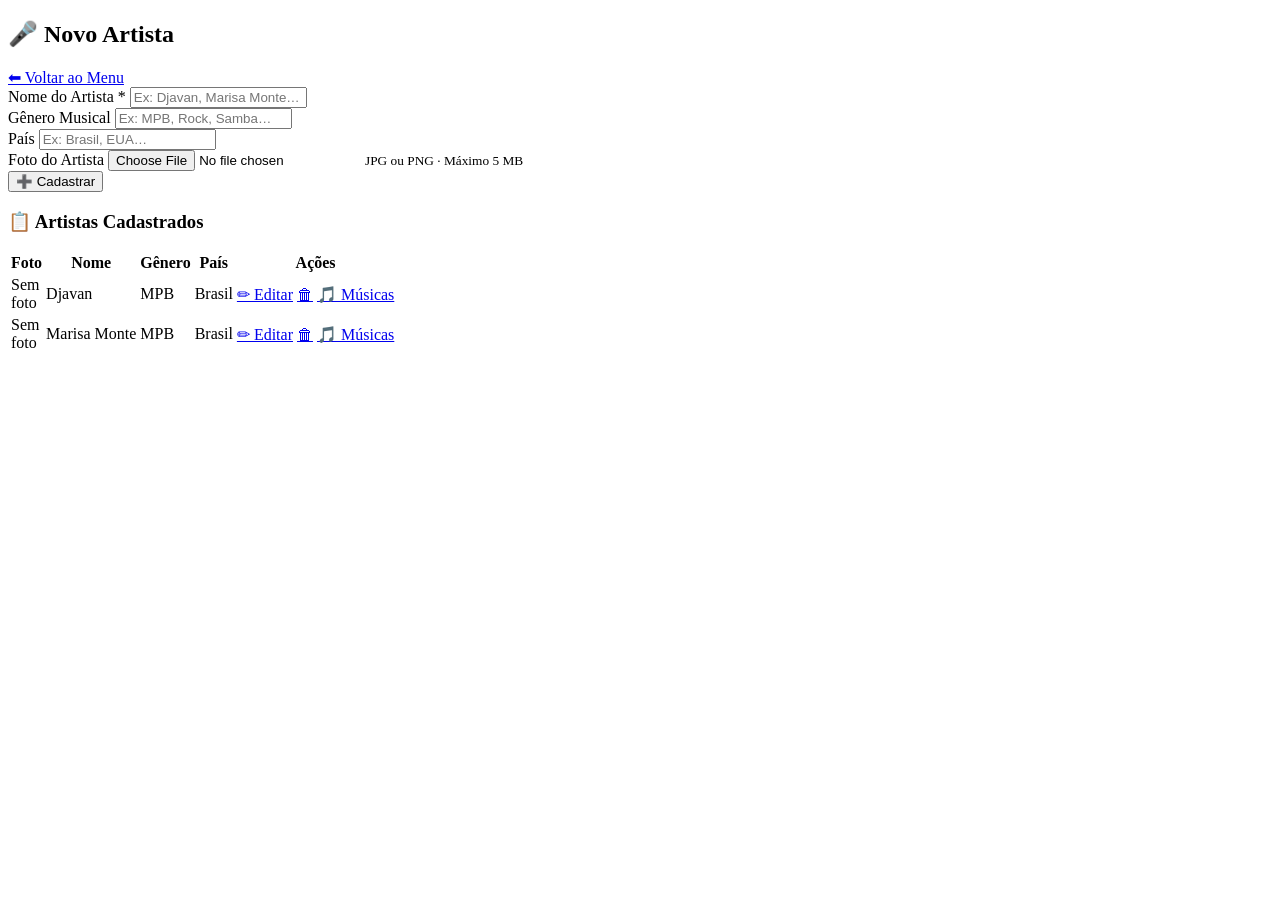
==== cadastro_artista.html @ 820b4043 "Create cadastro_artista.html" ====
<!DOCTYPE html>
<html lang="pt-br">
<head>
    <meta charset="UTF-8">
    <meta name="viewport" content="width=device-width, initial-scale=1.0">
    <title>Novo Artista — Sistema Musical</title>
    <link rel="icon" href="data:image/svg+xml,<svg xmlns=%27http://www.w3.org/2000/svg%27 viewBox=%270 0 100 100%27><text y=%27.9em%27 font-size=%2790%27>🎵</text></svg>">
    <link rel="stylesheet" href="styles.css">
</head>
<body>
<div class="container">

    <!-- A mesma barra de título da Biblioteca (o CSS já existe desde a aula 2). -->
    <div class="page-header-bar">
        <h2>🎤  Novo Artista</h2>
        <div class="header-actions">
            <a href="index.html" class="btn-back">⬅ Voltar ao Menu</a>
        </div>
    </div>

    <!--
        FORMULÁRIO DE CADASTRO DO ARTISTA (o "criador")
        method="post": envia os dados escondidos. É o certo para cadastrar.
        enctype="multipart/form-data": OBRIGATÓRIO para enviar arquivo (a foto).
        Não muda nada na tela, mas sem ele a foto não chega ao PHP na Sprint 2.
    -->
    <form method="post" action="#" enctype="multipart/form-data">

        <!-- form-grid: o CSS transforma em 2 colunas (grid 1fr 1fr). Os campos se encaixam 2 por linha. -->
        <div class="form-grid">

            <div class="form-group">
                <!-- O * vermelho avisa que o campo é obrigatório. A cor vem da variável --red. -->
                <label for="nome">Nome do Artista <span style="color:var(--red)">*</span></label>
                <!-- required: o navegador não deixa cadastrar sem nome. -->
                <input type="text" id="nome" name="nome"
                       required placeholder="Ex: Djavan, Marisa Monte…">
            </div>

            <div class="form-group">
                <!-- Campo opcional (sem required). -->
                <label for="genero">Gênero Musical</label>
                <input type="text" id="genero" name="genero"
                       placeholder="Ex: MPB, Rock, Samba…">
            </div>

            <div class="form-group">
                <label for="pais">País</label>
                <input type="text" id="pais" name="pais"
                       placeholder="Ex: Brasil, EUA…">
            </div>

            <div class="form-group">
                <label for="imagem">Foto do Artista</label>
                <!-- type="file": abre a janela para escolher um arquivo.
                     accept="image/*": mostra só imagens. -->
                <input type="file" id="imagem" name="imagem" accept="image/*">
                <!-- small: texto pequeno de ajuda embaixo do campo. -->
                <small>JPG ou PNG · Máximo 5 MB</small>
            </div>

        </div><!-- fim .form-grid -->

        <!-- form-actions: a área dos botões do formulário (flex). -->
        <div class="form-actions">
            <button type="submit" class="btn-primary">➕  Cadastrar</button>
        </div>
    </form>


    <!-- ========== TABELA DE ARTISTAS (dados fixos nesta fase) ==========
         Usa as MESMAS classes da tabela da Biblioteca: o visual já vem pronto. -->
    <h3>📋  Artistas Cadastrados</h3>   <!-- h3: subtítulo da tabela -->

    <div class="table-container">
        <table>
            <thead>
                <tr>
                    <th class="col-foto">Foto</th>
                    <th>Nome</th>
                    <th>Gênero</th>
                    <th>País</th>
                    <th class="col-acoes">Ações</th>
                </tr>
            </thead>
            <tbody>
                <!-- Cada tr = um artista. -->
                <tr>
                    <td><div class="no-image">Sem<br>foto</div></td>
                    <td>Djavan</td>
                    <td>MPB</td>
                    <td>Brasil</td>
                    <td>
                        <div class="action-buttons">
                            <a href="#" class="btn-edit">✏  Editar</a>
                            <a href="#" class="btn-delete">🗑</a>
                            <!-- btn-music (verde): leva ao cadastro das músicas DESTE artista. -->
                            <a href="cadastro_musica.html" class="btn-music">🎵  Músicas</a>
                        </div>
                    </td>
                </tr>
                <tr>
                    <td><div class="no-image">Sem<br>foto</div></td>
                    <td>Marisa Monte</td>
                    <td>MPB</td>
                    <td>Brasil</td>
                    <td>
                        <div class="action-buttons">
                            <a href="#" class="btn-edit">✏  Editar</a>
                            <a href="#" class="btn-delete">🗑</a>
                            <a href="cadastro_musica.html" class="btn-music">🎵  Músicas</a>
                        </div>
                    </td>
                </tr>
            </tbody>
        </table>
    </div>

</div>
</body>
</html>
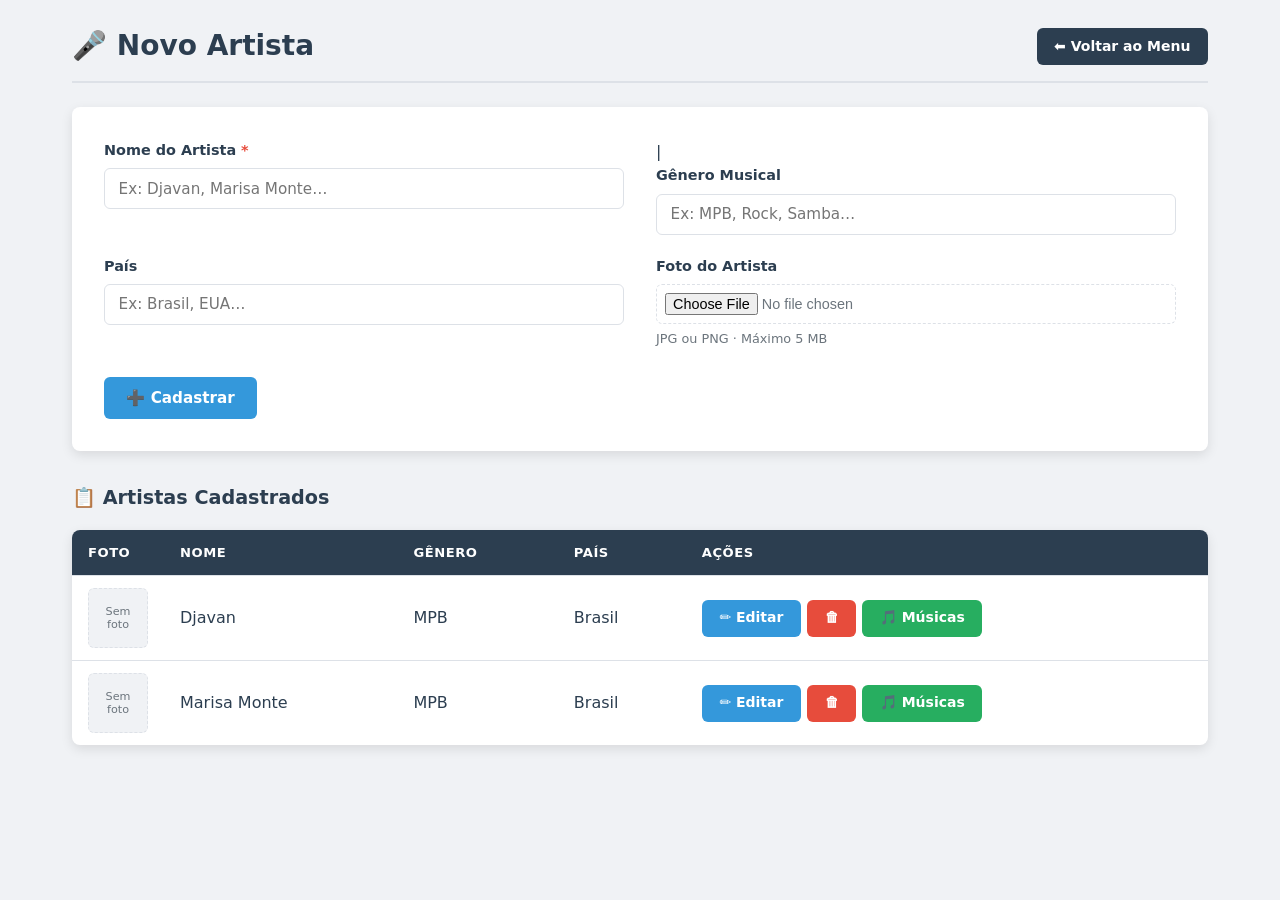
==== commit c1e39fea: "Update cadastro_artista.html" ====
--- a/cadastro_artista.html
+++ b/cadastro_artista.html
@@ -38,7 +38,7 @@
             </div>
 
             <div class="form-group">
-                <!-- Campo opcional (sem required). -->
+                <!-- Campo opcional (sem required). -->|
                 <label for="genero">Gênero Musical</label>
                 <input type="text" id="genero" name="genero"
                        placeholder="Ex: MPB, Rock, Samba…">
--- a/styles.css
+++ b/styles.css
@@ -0,0 +1,654 @@
+/* Cole cada bloco na seção indicada no comentário [AULA N]. A ordem no arquivo completo é a do print da aula 4. */
+/* =============================================
+SISTEMA MUSICAL: Folha de Estilos Principal
+=============================================
+Um único arquivo para TODAS as telas. Ele cresce a cada aula:
+Aula 1: base, formulário, botões, login e menu
+Aula 2: títulos, barra de título, cores dos botões, tabelas e filtros
+Aula 3: formulário em grade, campo de foto e botão de músicas
+Aula 4: url e textarea, campo "full", utilitários e celular
+============================================= */
+
+
+/* -----------------------------------------------
+1. VARIÁVEIS E RESET  [AULA 1]
+----------------------------------------------- */
+/* :root guarda as variáveis. Escrevemos o valor UMA vez e usamos
+em todo lugar com var(--nome). Para mudar a identidade visual do
+sistema, basta trocar as cores aqui. */
+:root {
+--primary:     #2c3e50;   /* azul bem escuro: títulos, cabeçalho da tabela */
+--blue:        #3498db;   /* azul: botão principal e editar */
+--blue-dark:   #2980b9;   /* azul escuro: hover */
+--green:       #27ae60;   /* verde: botão de músicas */
+--red:         #e74c3c;   /* vermelho: excluir e o * de obrigatório */
+--red-dark:    #c0392b;
+--bg:          #f0f2f5;   /* fundo cinza claro da página */
+--surface:     #ffffff;   /* fundo dos cartões */
+--border:      #dde1e7;   /* cor das bordas */
+--text:        #2c3e50;
+--text-muted:  #6c757d;   /* texto cinza, menos importante */
+--shadow-sm:   0 1px 3px rgba(0,0,0,.08);    /* sombra fraca */
+--shadow-md:   0 4px 12px rgba(0,0,0,.10);   /* sombra média */
+--radius:      8px;       /* arredondamento dos cantos */
+--font:        'Segoe UI', system-ui, -apple-system, sans-serif;
+}
+
+/* Reset: zera as margens que o navegador coloca sozinho.
+box-sizing: border-box faz a largura já incluir padding e borda. */
+*, *::before, *::after {
+margin: 0;
+padding: 0;
+box-sizing: border-box;
+}
+
+/* A página inteira: fonte, fundo e cor do texto. */
+body {
+font-family: var(--font);
+background-color: var(--bg);
+color: var(--text);
+line-height: 1.6;          /* espaço entre as linhas do texto */
+min-height: 100vh;         /* no mínimo a altura toda da tela */
+}
+
+
+/* -----------------------------------------------
+2. FORMULÁRIOS  [AULA 1]
+Base usada por TODAS as telas que têm <form>.
+----------------------------------------------- */
+/* Todo formulário vira um cartão branco com sombra. */
+form {
+background: var(--surface);
+padding: 2rem;
+border-radius: var(--radius);
+box-shadow: var(--shadow-md);
+margin-bottom: 2rem;
+}
+
+/* Espaço embaixo de cada grupo (rótulo + campo). */
+.form-group {
+margin-bottom: 1.25rem;
+
+}
+
+/* display: block coloca o rótulo numa linha só dele, em cima do campo. */
+label {
+display: block;
+margin-bottom: .4rem;
+font-size: .9rem;
+font-weight: 600;
+color: var(--primary);
+}
+
+/* Os campos ocupam a largura toda e ganham borda fina.
+textarea e select já ficam prontos para as próximas telas. */
+input[type="text"],
+input[type="password"],
+textarea,
+select {
+width: 100%;
+padding: .65rem .85rem;
+border: 1.5px solid var(--border);
+border-radius: 6px;
+font-size: .95rem;
+font-family: var(--font);   /* sem isso, campos usam outra fonte */
+color: var(--text);
+background: var(--surface);
+transition: border-color .2s, box-shadow .2s;   /* muda suave */
+}
+
+/* :focus = quando a pessoa clica no campo. A borda fica azul. */
+input:focus,
+textarea:focus,
+select:focus {
+outline: none;
+border-color: var(--blue);
+box-shadow: 0 0 0 3px rgba(52,152,219,.15);
+}
+
+
+/* -----------------------------------------------
+3. BOTÕES  [AULA 1, cores novas nas aulas 2 e 3]
+----------------------------------------------- */
+/* Seletor em grupo (vírgulas): TODOS os botões do sistema têm o
+mesmo formato. Cada um ganha a sua cor mais abaixo. */
+.btn-primary,
+.btn-edit,
+.btn-delete,
+.btn-music,
+.btn-back,
+.btn-youtube {
+display: inline-flex;          /* ícone e texto alinhados */
+align-items: center;
+justify-content: center;
+gap: .35rem;
+padding: .55rem 1.1rem;
+border: none;
+border-radius: 6px;
+font-size: .875rem;
+font-weight: 600;
+font-family: var(--font);
+cursor: pointer;               /* mãozinha no mouse */
+text-decoration: none;         /* links sem sublinhado */
+white-space: nowrap;           /* texto não quebra linha */
+transition: background-color .2s, transform .15s, box-shadow .2s;
+line-height: 1.4;
+}
+
+/* Botão principal: azul. No hover escurece e sobe 1px. */
+.btn-primary {
+padding: .65rem 1.4rem;
+font-size: .95rem;
+background: var(--blue);
+color: #fff;
+}
+.btn-primary:hover { background: var(--blue-dark); transform: translateY(-1px); box-shadow: var(--shadow-sm); }
+
+
+/* Voltar e Sair: escuro. */
+.btn-back        { background: var(--primary); color: #fff; }
+.btn-back:hover  { background: #1a252f; }
+
+
+/* -----------------------------------------------
+5. TELA DE LOGIN  [AULA 1]
+----------------------------------------------- */
+/* O body do login vira flex para centralizar o cartão:
+justify-content = horizontal, align-items = vertical. */
+.login-page {
+display: flex;
+justify-content: center;
+align-items: center;
+min-height: 100vh;
+background: var(--bg);
+padding: 1rem;
+}
+
+/* O cartão branco, com no máximo 400px de largura. */
+.login-card {
+background: var(--surface);
+padding: 2.5rem 2rem;
+border-radius: var(--radius);
+box-shadow: var(--shadow-md);
+width: 100%;
+max-width: 400px;
+}
+
+/* O form já é um cartão (seção 2). Dentro do login-card tiramos
+o fundo e a sombra para não ficar "caixa dentro de caixa". */
+.login-card form {
+background: none;
+box-shadow: none;
+padding: 0;
+margin: 0;
+}
+
+.login-header {
+text-align: center;
+margin-bottom: 1.75rem;
+}
+
+.login-header h1 {
+font-size: 1.6rem;
+color: var(--primary);
+margin-bottom: .25rem;
+}
+
+.login-header p {
+color: var(--text-muted);
+font-size: .9rem;
+}
+
+/* Seletor com espaço = "que está dentro de". Só o botão do login
+ocupa a largura toda. */
+.login-card .btn-primary {
+width: 100%;
+margin-top: .25rem;
+}
+
+/* A caixinha com a dica das credenciais. */
+.login-hint {
+margin-top: 1.25rem;
+padding: .75rem 1rem;
+background: var(--bg);
+border-radius: 6px;
+text-align: center;
+font-size: .82rem;
+color: var(--text-muted);
+border: 1px solid var(--border);
+}
+
+
+.login-hint code {
+background: #e9ecef;
+padding: .1rem .35rem;
+border-radius: 3px;
+font-size: .8rem;
+}
+
+/* -----------------------------------------------
+6. LAYOUT BASE  [AULA 1]
+O container de todas as telas, menos o login.
+----------------------------------------------- */
+/* Largura máxima de 1200px. margin: 0 auto centraliza a caixa. */
+.container {
+max-width: 1200px;
+margin: 0 auto;
+padding: 24px 32px;
+}
+
+
+/* -----------------------------------------------
+7. MENU PRINCIPAL  [AULA 1]
+----------------------------------------------- */
+/* flex-end empurra o botão Sair para a direita. */
+.topbar {
+display: flex;
+justify-content: flex-end;
+margin-bottom: 2rem;
+}
+
+.page-header {
+text-align: center;
+margin-bottom: 2.5rem;
+}
+
+.page-header h1 {
+font-size: 2rem;
+color: var(--primary);
+margin-bottom: .35rem;
+}
+
+.page-header p { color: var(--text-muted); font-size: 1rem; }
+
+/* A grade dos cards. auto-fit + minmax(240px, 1fr):
+"coloque quantas colunas couberem, cada uma com no mínimo 240px".
+No celular os cards descem sozinhos. */
+.menu-grid {
+display: grid;
+grid-template-columns: repeat(auto-fit, minmax(240px, 1fr));
+gap: 1.25rem;
+max-width: 900px;
+margin: 0 auto;
+}
+
+.menu-card {
+background: var(--surface);
+border-radius: var(--radius);
+box-shadow: var(--shadow-md);
+transition: transform .2s, box-shadow .2s;
+border: 1px solid var(--border);
+}
+
+/* Com o mouse em cima, o card sobe 4px e a sombra cresce. */
+.menu-card:hover {
+transform: translateY(-4px);
+box-shadow: 0 8px 20px rgba(0,0,0,.13);
+}
+
+/* display: block faz o link ocupar o card inteiro (tudo clicável). */
+.menu-card a {
+display: block;
+padding: 2rem 1.5rem;
+text-align: center;
+text-decoration: none;
+color: var(--text);
+
+}
+
+.menu-card-icon  { font-size: 2.2rem; margin-bottom: .75rem; }
+.menu-card-title { font-size: 1.05rem; font-weight: 600; color: var(--primary); margin-bottom: .35rem; }
+.menu-card-desc  { font-size: .85rem; color: var(--text-muted); }
+
+/* [AULA 2] Cores dos botões de ação da tabela.
+   Azul = ação normal. Vermelho = perigo (excluir). */
+.btn-edit           { background: var(--blue);  color: #fff; }
+.btn-edit:hover      { background: var(--blue-dark); }
+.btn-delete         { background: var(--red);   color: #fff; }
+.btn-delete:hover    { background: var(--red-dark); }
+
+/* [AULA 2] O vermelho do YouTube, para reconhecer na hora. */
+.btn-youtube        { background: #ff0000; color: #fff; }
+.btn-youtube:hover  { background: #cc0000; }
+
+/* -----------------------------------------------
+   8. TIPOGRAFIA  [h2 na AULA 2]
+----------------------------------------------- */
+/* Todo h2 do sistema: grande, cor principal e uma linha embaixo. */
+h2 {
+    font-size: 1.75rem;
+    font-weight: 600;
+    color: var(--primary);
+    margin-bottom: 1.5rem;
+    padding-bottom: .75rem;
+    border-bottom: 2px solid var(--border);
+}
+
+
+/* -----------------------------------------------
+   9. CABEÇALHO DE PÁGINA COM AÇÕES  [AULA 2]
+   Usado na Biblioteca e nos dois cadastros.
+----------------------------------------------- */
+/* space-between: título na esquerda, botões na direita.
+   flex-wrap: se faltar espaço, os botões descem. */
+.page-header-bar {
+    display: flex;
+    align-items: center;
+    justify-content: space-between;
+    gap: 1rem;
+    margin-bottom: 1.5rem;
+    padding-bottom: .75rem;
+    border-bottom: 2px solid var(--border);
+    flex-wrap: wrap;
+}
+
+/* A barra já tem linha embaixo. Tiramos a linha do h2 que está
+   dentro dela, senão ficariam duas. */
+.page-header-bar h2 {
+    margin: 0;
+    padding: 0;
+    border: none;
+    font-size: 1.75rem;
+    font-weight: 600;
+    color: var(--primary);
+}
+
+.page-header-bar .header-actions {
+    display: flex;
+    gap: .6rem;
+    flex-wrap: wrap;
+    align-items: center;
+}
+
+/* -----------------------------------------------
+   11. TABELAS  [AULA 2]
+----------------------------------------------- */
+/* A caixa da tabela. overflow: hidden corta o que passa dos cantos
+   redondos (senão o cabeçalho escuro "vaza" no canto). */
+.table-container {
+    background: var(--surface);
+    border-radius: var(--radius);
+    box-shadow: var(--shadow-md);
+    overflow: hidden;
+    margin-bottom: 1.5rem;
+}
+
+/* border-collapse: as bordas das células viram uma só. */
+table {
+    width: 100%;
+    border-collapse: collapse;
+}
+
+/* Espaço dentro das células e uma linha fina entre as linhas. */
+th, td {
+    padding: 12px 16px;
+    text-align: left;
+    vertical-align: middle;
+    border-bottom: 1px solid var(--border);
+}
+
+/* Cabeçalho escuro, letra branca e MAIÚSCULA. */
+th {
+    background: var(--primary);
+    color: #fff;
+    font-size: .82rem;
+    font-weight: 600;
+    letter-spacing: .04em;
+    text-transform: uppercase;
+    white-space: nowrap;
+}
+
+tbody tr:last-child td { border-bottom: none; }   /* a última linha sem borda */
+tbody tr:hover { background: #f8fafc; }           /* linha clareia com o mouse */
+
+/* Larguras fixas das colunas pequenas. */
+.col-foto,
+.col-capa    { width: 90px;  white-space: nowrap; }
+.col-youtube { width: 110px; white-space: nowrap; }
+.col-acoes   { white-space: nowrap; }
+
+/* Editar, Excluir (e Músicas) lado a lado. */
+.action-buttons {
+    display: flex;
+    gap: 6px;
+    align-items: center;
+    flex-wrap: nowrap;
+}
+
+/* [Sprint 2] A miniatura da capa ou da foto de verdade. */
+.table-thumbnail {
+    width: 60px;
+    height: 60px;
+    object-fit: cover;
+    border-radius: 6px;
+    display: block;
+}
+
+/* O quadrado "Sem capa / Sem foto": borda tracejada e texto no meio. */
+.no-image {
+    width: 60px;
+    height: 60px;
+    background: var(--bg);
+    border: 1.5px dashed var(--border);
+    border-radius: 6px;
+    display: flex;
+    align-items: center;
+    justify-content: center;
+    font-size: .7rem;
+    color: var(--text-muted);
+    text-align: center;
+    line-height: 1.2;
+}
+
+/* [Sprint 2] Célula de "nenhuma música encontrada". */
+td.empty-cell {
+    text-align: center;
+    color: var(--text-muted);
+    padding: 2rem;
+    font-size: .95rem;
+}
+
+/* -----------------------------------------------
+   14. FILTROS  [AULA 2]
+----------------------------------------------- */
+.filters {
+    background: var(--surface);
+    padding: 1.25rem 1.5rem;
+    border-radius: var(--radius);
+    box-shadow: var(--shadow-sm);
+    margin-bottom: 1.5rem;
+    border: 1px solid var(--border);
+}
+
+/* Os filtros lado a lado. flex-wrap: descem se não couber. */
+.filter-group {
+    display: flex;
+    gap: 1rem;
+    flex-wrap: wrap;
+    margin-bottom: 1rem;
+}
+
+/* flex: 1 = cada filtro pega a mesma fatia do espaço.
+   min-width impede que fique fino demais. */
+.filter-item {
+    flex: 1;
+    min-width: 180px;
+}
+
+.filter-item label {
+    font-size: .82rem;
+}
+
+.filter-actions {
+    display: flex;
+    gap: .75rem;
+    align-items: center;
+}
+
+/* -----------------------------------------------
+   4. MENSAGENS  [AULA 4, usadas de verdade na Sprint 2]
+   Ex.: "Artista cadastrado!" (success) ou "Senha incorreta" (error).
+----------------------------------------------- */
+.message {
+    display: flex;
+    align-items: center;
+    gap: .6rem;
+    padding: .85rem 1.1rem;
+    border-radius: 6px;
+    margin-bottom: 1.25rem;
+    font-size: .95rem;
+    font-weight: 500;
+}
+
+.message.success { background: #d4edda; color: #155724; border: 1px solid #c3e6cb; }
+.message.error   { background: #f8d7da; color: #721c24; border: 1px solid #f5c6cb; }
+
+/* [AULA 4] A caixa da letra: começa com 120px de altura.
+   resize: vertical deixa esticar só para baixo. */
+textarea {
+    min-height: 120px;
+    resize: vertical;
+}
+
+
+/* -----------------------------------------------
+   10. FORMULÁRIO EM GRADE  [AULAS 3 e 4]
+----------------------------------------------- */
+/* [AULA 4] Outros tipos de input ficam iguais ao text. */
+input[type="number"],
+input[type="url"],
+input[type="date"] {
+    width: 100%;
+    padding: .65rem .85rem;
+    border: 1.5px solid var(--border);
+    border-radius: 6px;
+    font-size: .95rem;
+    font-family: var(--font);
+    color: var(--text);
+    background: var(--surface);
+    transition: border-color .2s, box-shadow .2s;
+}
+
+/* [AULA 4] O campo com a classe "full" vai da 1ª à última linha
+   da grade: ocupa as 2 colunas (usado na letra da música). */
+.form-grid .form-group.full {
+    grid-column: 1 / -1;
+}
+
+
+/* -----------------------------------------------
+   15. UTILITÁRIOS  [AULA 4]
+   Classes pequenas para usar direto no HTML, sem criar regra nova.
+   mt = margin-top, mb = margin-bottom.
+----------------------------------------------- */
+.text-center { text-align: center; }
+.text-muted  { color: var(--text-muted); font-size: .9rem; }
+
+.mt-1 { margin-top: .5rem; }
+.mt-2 { margin-top: 1rem; }
+.mt-3 { margin-top: 1.5rem; }
+.mb-1 { margin-bottom: .5rem; }
+.mb-2 { margin-bottom: 1rem; }
+.mb-3 { margin-bottom: 1.5rem; }
+
+
+/* -----------------------------------------------
+   16. RESPONSIVIDADE  [AULA 4]
+   Tudo aqui dentro só vale em telas de até 768px (celular e
+   tablet em pé). Fica no FIM do arquivo para vencer as regras de cima.
+   Teste: F12, depois o ícone de celular (modo responsivo).
+----------------------------------------------- */
+@media (max-width: 768px) {
+    .container { padding: 16px; }                /* menos espaço nas bordas */
+    h2 { font-size: 1.4rem; }
+    form { padding: 1.25rem; }
+    .form-grid { grid-template-columns: 1fr; }   /* formulário em 1 coluna */
+    .filter-group   { flex-direction: column; gap: .75rem; }   /* filtros empilhados */
+    .filter-item    { min-width: 100%; }
+    .table-container { overflow-x: auto; }       /* tabela rola para o lado */
+    table            { min-width: 560px; }
+    th, td { padding: 10px 12px; font-size: .85rem; }
+    .table-thumbnail,
+    .no-image { width: 48px; height: 48px; }
+    .col-foto, .col-capa { width: 68px; }
+    .action-buttons { flex-wrap: wrap; gap: 4px; }
+    .btn-edit, .btn-delete, .btn-music, .btn-youtube {
+        padding: .4rem .7rem;
+        font-size: .78rem;
+    }
+    .menu-grid { grid-template-columns: 1fr; }   /* menu: 1 card por linha */
+}
+
+/* [AULA 3] Verde = ir para as músicas do artista. */
+.btn-music          { background: var(--green); color: #fff; }
+.btn-music:hover     { background: #219a52; }
+
+/* [AULA 3] O subtítulo das tabelas dos cadastros. */
+h3 {
+    font-size: 1.2rem;
+    font-weight: 600;
+    color: var(--primary);
+    margin: 2rem 0 1rem;   /* 2rem em cima, 0 nos lados, 1rem embaixo */
+}
+
+/* [AULA 3] Seletor de atributo: só o input de arquivo.
+   A borda tracejada lembra "solte o arquivo aqui". */
+input[type="file"] {
+    width: 100%;
+    padding: .5rem;
+    border: 1.5px dashed var(--border);
+    border-radius: 6px;
+    font-size: .9rem;
+    color: var(--text-muted);
+    cursor: pointer;
+}
+
+/* [AULA 3] O texto de ajuda fica embaixo do campo, pequeno e cinza. */
+small {
+    display: block;
+    margin-top: .3rem;
+    font-size: .8rem;
+    color: var(--text-muted);
+}
+
+/* [AULA 3] 2 colunas iguais (1fr = uma fração do espaço).
+   gap: 0 entre linhas (o form-group já tem margem) e 2rem entre colunas. */
+.form-grid {
+    display: grid;
+    grid-template-columns: 1fr 1fr;
+    gap: 0 2rem;
+}
+
+/* [AULA 3] Os botões abaixo do formulário, lado a lado. */
+.form-actions {
+    display: flex;
+    gap: .75rem;
+    align-items: center;
+    flex-wrap: wrap;
+    margin-top: .5rem;
+    grid-column: 1 / -1;
+}
+
+/* [AULA 3, usada na Sprint 2] Mostra a foto já salva ao editar. */
+.current-image {
+    display: flex;
+    align-items: center;
+    gap: .75rem;
+    margin-top: .75rem;
+    padding: .75rem;
+    background: var(--bg);
+    border-radius: 6px;
+}
+
+.current-image img {
+    width: 64px;
+    height: 64px;
+    object-fit: cover;      /* corta a foto sem esticar */
+    border-radius: 6px;
+    flex-shrink: 0;
+}
+
+.current-image small {
+    margin: 0;
+    color: var(--text-muted);
+}
